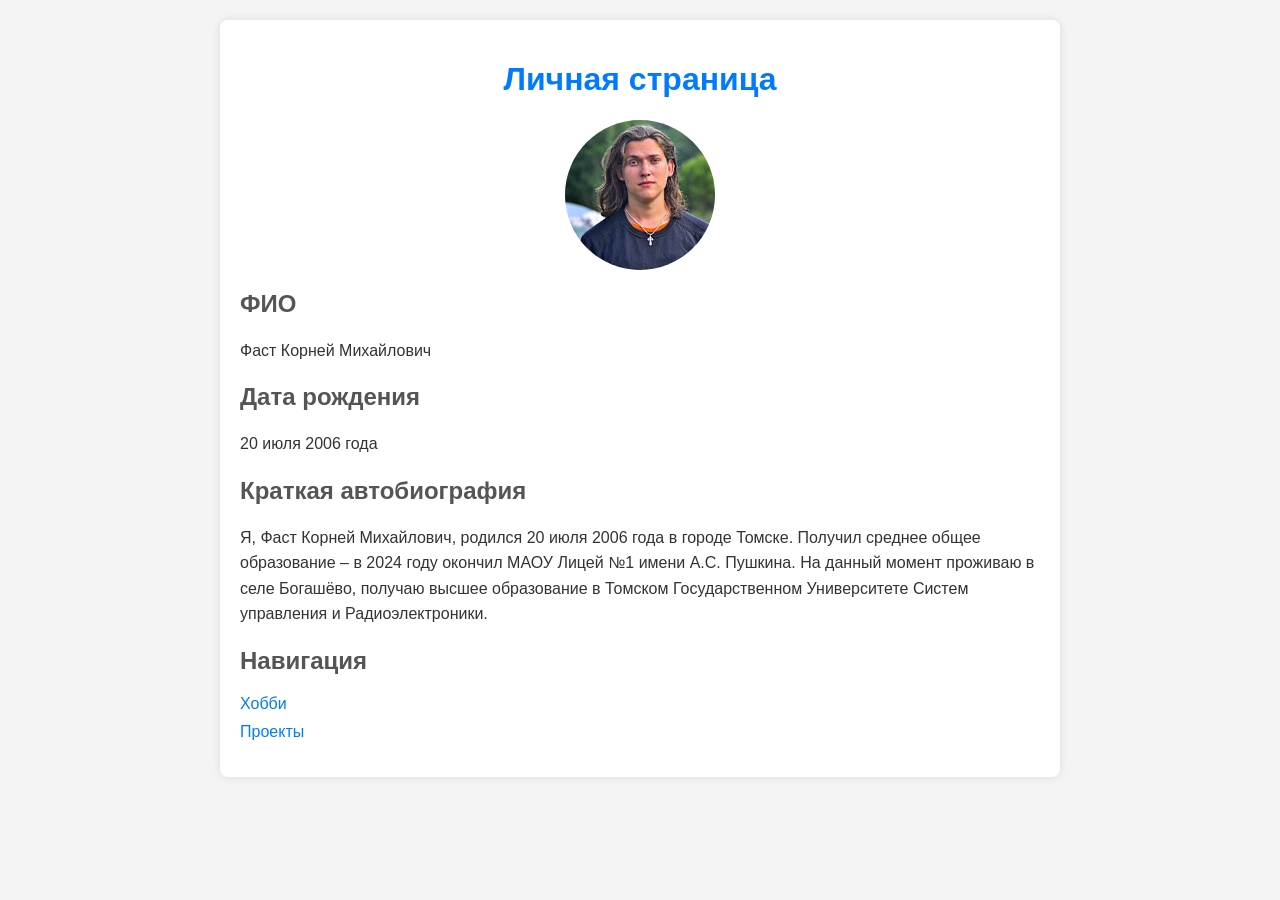
==== studentSite/index.html @ 74ea241b "create a studentSite" ====
<!DOCTYPE html>
<html lang="ru">
<head>
    <meta charset="UTF-8">
    <meta name="viewport" content="width=device-width, initial-scale=1.0">
    <title>Личная страница</title>
    <style>
        body {
            font-family: Arial, sans-serif;
            margin: 20px;
            background-color: #f4f4f4;
            color: #333;
        }
        .container {
            max-width: 800px;
            margin: 0 auto;
            background-color: white;
            padding: 20px;
            border-radius: 8px;
            box-shadow: 0 0 10px rgba(0,0,0,0.1);
        }
        h1 {
            text-align: center;
            color: #007bff;
        }
        h2 {
            color: #555;
        }
        img {
            display: block;
            margin: 0 auto;
            width: 150px;
            height: auto;
            border-radius: 50%;
        }
        p {
            line-height: 1.6;
        }
        ul {
            list-style-type: none;
            padding: 0;
        }
        li {
            margin: 10px 0;
        }
        a {
            color: #007bff;
            text-decoration: none;
        }
        a:hover {
            text-decoration: underline;
        }
    </style>
</head>
<body>
    <div class="container">
        <h1>Личная страница</h1>
        <img src="images/studentPhoto.png" alt="Фотография студента">
        <h2>ФИО</h2>
        <p>Фаст Корней Михайлович</p>
        <h2>Дата рождения</h2>
        <p>20 июля 2006 года</p>
        <h2>Краткая автобиография</h2>
        <p>Я, Фаст Корней Михайлович, родился 20 июля 2006 года в городе Томске.
Получил среднее общее образование – в 2024 году окончил МАОУ Лицей №1 имени А.С. Пушкина. 
На данный момент проживаю в селе Богашёво, получаю высшее образование в Томском Государственном Университете Систем управления и Радиоэлектроники.</p>
        <h2>Навигация</h2>
        <ul>
            <li><a href="hobby.html">Хобби</a></li>
            <li><a href="projects.html">Проекты</a></li>
        </ul>
    </div>
</body>
</html>
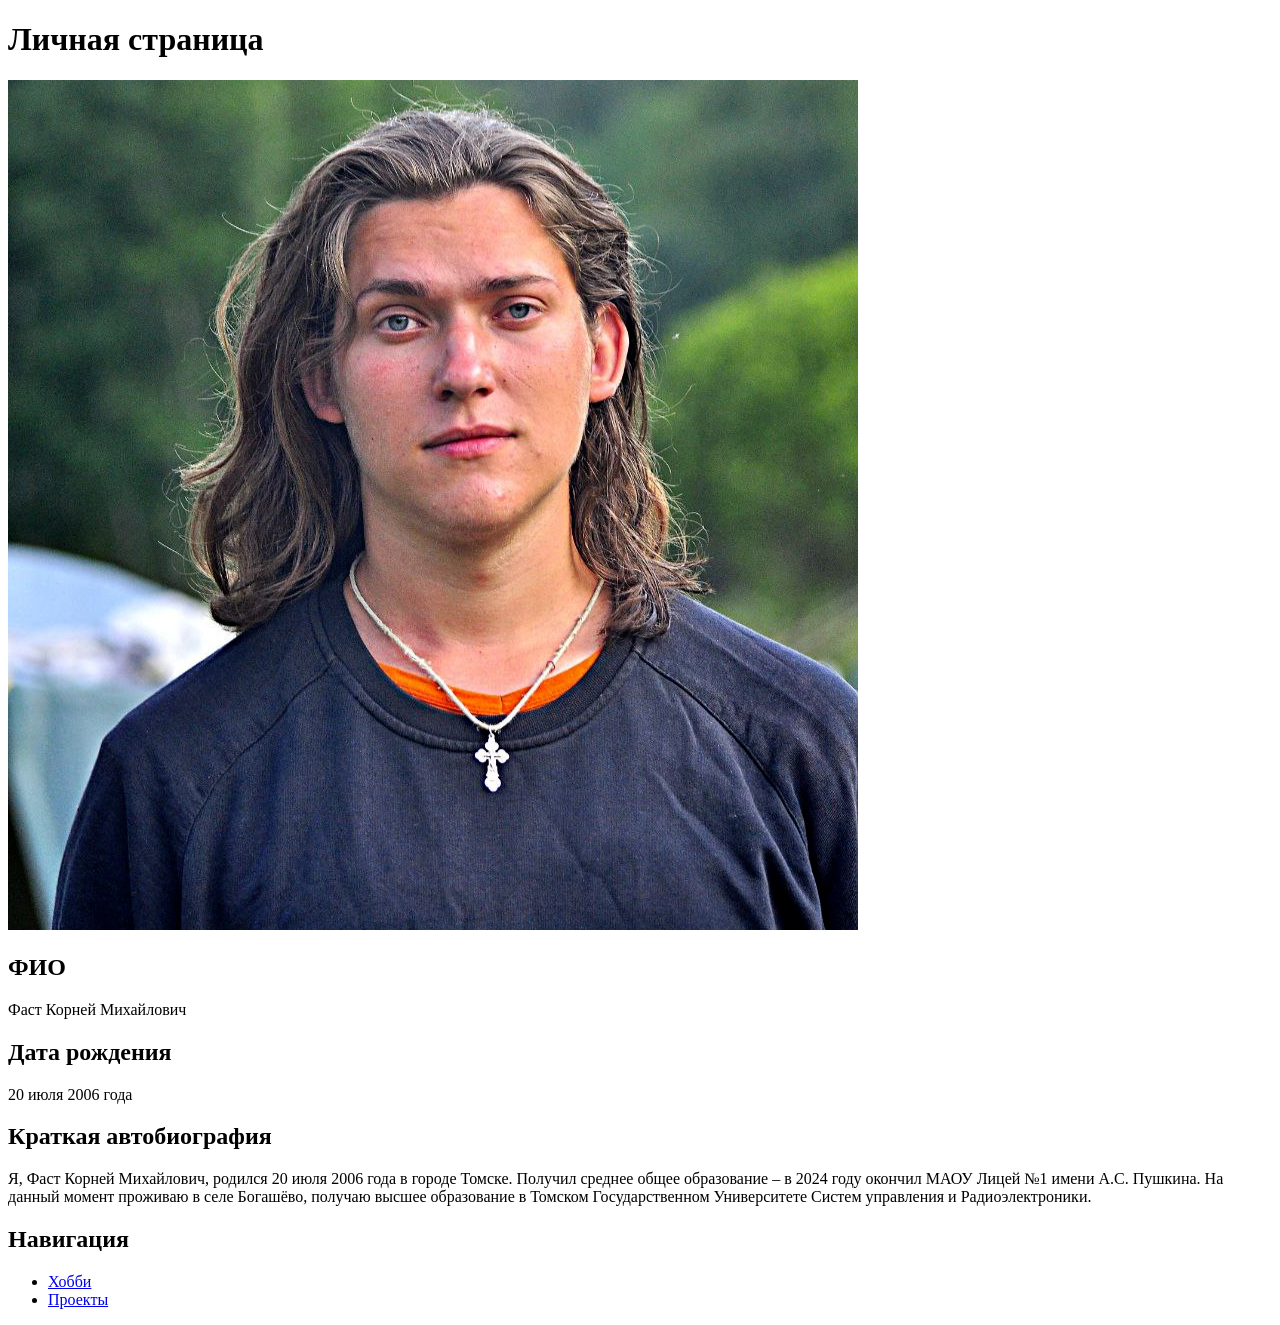
==== commit a2c3370d: "Update index.html" ====
--- a/studentSite/index.html
+++ b/studentSite/index.html
@@ -4,58 +4,12 @@
     <meta charset="UTF-8">
     <meta name="viewport" content="width=device-width, initial-scale=1.0">
     <title>Личная страница</title>
-    <style>
-        body {
-            font-family: Arial, sans-serif;
-            margin: 20px;
-            background-color: #f4f4f4;
-            color: #333;
-        }
-        .container {
-            max-width: 800px;
-            margin: 0 auto;
-            background-color: white;
-            padding: 20px;
-            border-radius: 8px;
-            box-shadow: 0 0 10px rgba(0,0,0,0.1);
-        }
-        h1 {
-            text-align: center;
-            color: #007bff;
-        }
-        h2 {
-            color: #555;
-        }
-        img {
-            display: block;
-            margin: 0 auto;
-            width: 150px;
-            height: auto;
-            border-radius: 50%;
-        }
-        p {
-            line-height: 1.6;
-        }
-        ul {
-            list-style-type: none;
-            padding: 0;
-        }
-        li {
-            margin: 10px 0;
-        }
-        a {
-            color: #007bff;
-            text-decoration: none;
-        }
-        a:hover {
-            text-decoration: underline;
-        }
-    </style>
+    <link rel="stylesheet" href="studentSiteStyle.css" />
 </head>
 <body>
     <div class="container">
         <h1>Личная страница</h1>
-        <img src="images/studentPhoto.png" alt="Фотография студента">
+        <img src="images/studentPhoto.png" class="studentPhoto pulse1-image" alt="Фотография студента">
         <h2>ФИО</h2>
         <p>Фаст Корней Михайлович</p>
         <h2>Дата рождения</h2>
@@ -63,7 +17,8 @@
         <h2>Краткая автобиография</h2>
         <p>Я, Фаст Корней Михайлович, родился 20 июля 2006 года в городе Томске.
 Получил среднее общее образование – в 2024 году окончил МАОУ Лицей №1 имени А.С. Пушкина. 
-На данный момент проживаю в селе Богашёво, получаю высшее образование в Томском Государственном Университете Систем управления и Радиоэлектроники.</p>
+На данный момент проживаю в селе Богашёво,
+получаю высшее образование в Томском Государственном Университете Систем управления и Радиоэлектроники.</p>
         <h2>Навигация</h2>
         <ul>
             <li><a href="hobby.html">Хобби</a></li>
